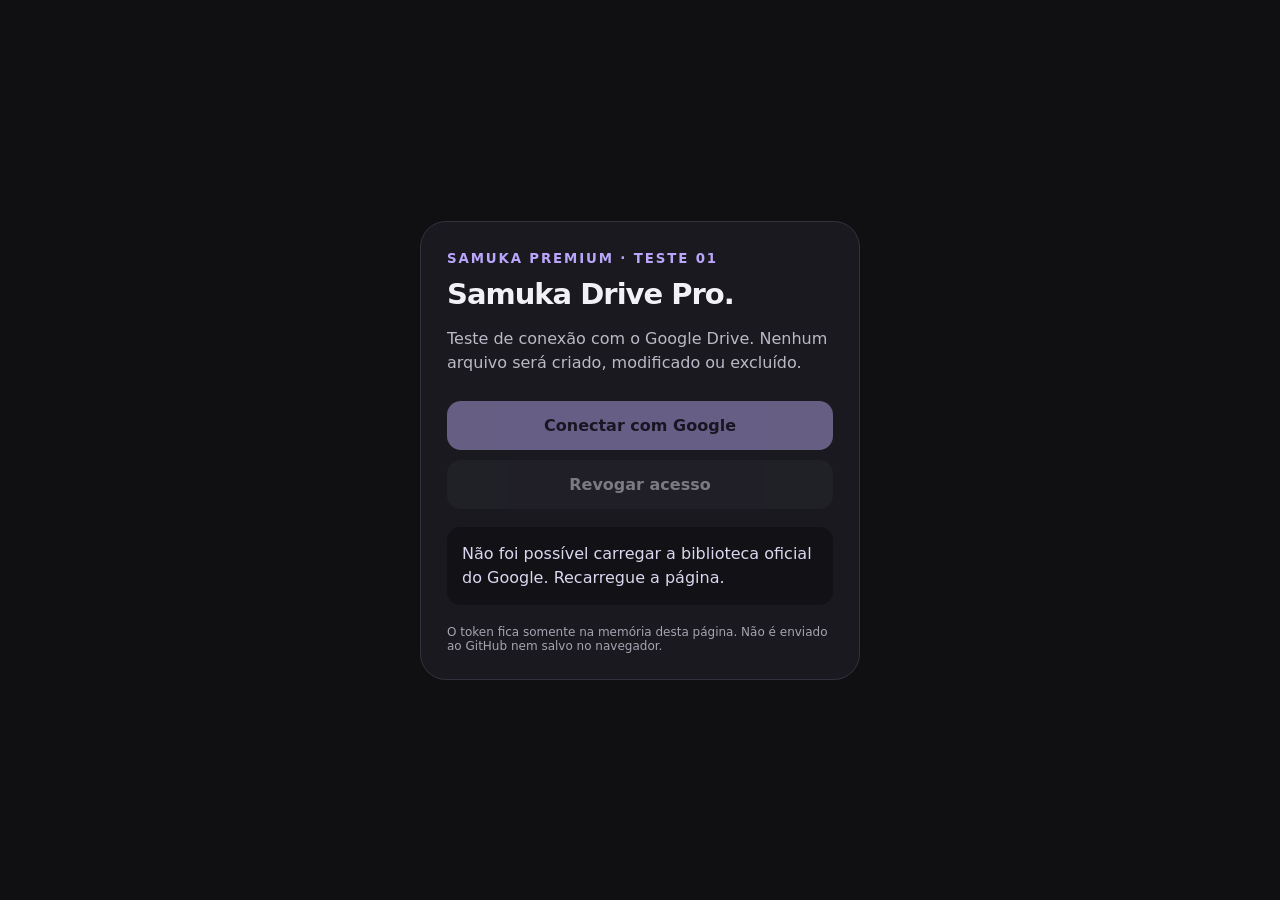
==== index.html @ f3e3e5cd "Add files via upload" ====
<!doctype html>
<html lang="pt-BR">
<head>
<meta charset="utf-8"><meta name="viewport" content="width=device-width,initial-scale=1,viewport-fit=cover">
<meta name="referrer" content="strict-origin-when-cross-origin">
<title>Samuka Drive Pro | Conexão</title>
<style>
:root{color-scheme:dark;font-family:-apple-system,BlinkMacSystemFont,system-ui,sans-serif;background:#101013;color:#f3f1f8}*{box-sizing:border-box}body{margin:0;min-height:100dvh;display:grid;place-items:center;padding:24px}main{max-width:440px;width:100%;background:#19191f;border:1px solid #34313e;border-radius:26px;padding:26px}small{color:#b9a5fa;letter-spacing:.14em;font-weight:700}h1{font-size:29px;letter-spacing:-1px;margin:10px 0}p{color:#bcb9c7;line-height:1.5}button{font:inherit;font-weight:700;background:#c5b2ff;color:#1b132c;border:0;border-radius:14px;padding:15px;width:100%;margin-top:10px}button.secondary{background:#292831;color:#f3f1f8}button:disabled{opacity:.45}#status{white-space:pre-wrap;overflow-wrap:anywhere;background:#111116;border-radius:14px;padding:15px;margin:18px 0 0;line-height:1.5;color:#ddd6ef}footer{margin-top:20px;font-size:12px;color:#a7a3b1}
</style>
</head><body><main><small>SAMUKA PREMIUM · TESTE 01</small><h1>Samuka Drive Pro.</h1><p>Teste de conexão com o Google Drive. Nenhum arquivo será criado, modificado ou excluído.</p><button id="connect" disabled>Conectar com Google</button><button id="disconnect" class="secondary" disabled>Revogar acesso</button><div id="status" role="status" aria-live="polite">Carregando autorização do Google…</div><footer>O token fica somente na memória desta página. Não é enviado ao GitHub nem salvo no navegador.</footer></main>
<script>
'use strict';
const CLIENT_ID='284735647572-fjbiid4k7abis5nlieg9nv8jq0jus6rf.apps.googleusercontent.com';
const SCOPE='https://www.googleapis.com/auth/drive.file';
const connect=document.getElementById('connect'), disconnect=document.getElementById('disconnect'), status=document.getElementById('status');
let client=null, token=null;
function show(message){status.textContent=message;}
function ready(){try{client=google.accounts.oauth2.initTokenClient({client_id:CLIENT_ID,scope:SCOPE,include_granted_scopes:false,callback:async response=>{connect.disabled=false;if(response.error){show('Autorização não concluída: '+response.error);return;}if(!response.access_token||!google.accounts.oauth2.hasGrantedAllScopes(response,SCOPE)){show('Permissão não concedida. Tente novamente.');return;}token=response.access_token;disconnect.disabled=false;show('Autorizado. Verificando a API…');try{const r=await fetch('https://www.googleapis.com/drive/v3/about?fields=user(displayName),storageQuota(limit,usage)',{headers:{Authorization:'Bearer '+token},cache:'no-store'});if(!r.ok)throw new Error('HTTP '+r.status);const data=await r.json();const q=data.storageQuota||{};const gb=x=>Number.isFinite(Number(x))?(Number(x)/1e9).toLocaleString('pt-BR',{maximumFractionDigits:1})+' GB':'não informado';show('Conexão com o Drive aprovada!\nConta: '+(data.user?.displayName||'autorizada')+'\nArmazenamento utilizado: '+gb(q.usage)+'\nLimite: '+gb(q.limit)+'\n\nNenhum arquivo foi alterado.');}catch(e){show('OAuth autorizado, mas o teste da API falhou: '+e.message);}},error_callback:e=>{connect.disabled=false;show('Janela de autorização: '+(e.type||'erro')+'. Tente novamente.');}});connect.disabled=false;show('Pronto para conectar.');}catch(e){show('Falha na inicialização: '+e.message);}}
connect.addEventListener('click',()=>{if(!client)return;connect.disabled=true;try{client.requestAccessToken({prompt:'consent'});}catch(e){connect.disabled=false;show('Falha ao abrir autorização: '+e.message);}});
disconnect.addEventListener('click',()=>{if(!token)return;const old=token;token=null;disconnect.disabled=true;google.accounts.oauth2.revoke(old,r=>show(r?.successful?'Acesso revogado.':'Token local removido; não foi possível confirmar a revogação no Google.'));});
</script><script src="https://accounts.google.com/gsi/client" async defer onload="ready()" onerror="show('Não foi possível carregar a biblioteca oficial do Google. Recarregue a página.')"></script></body></html>
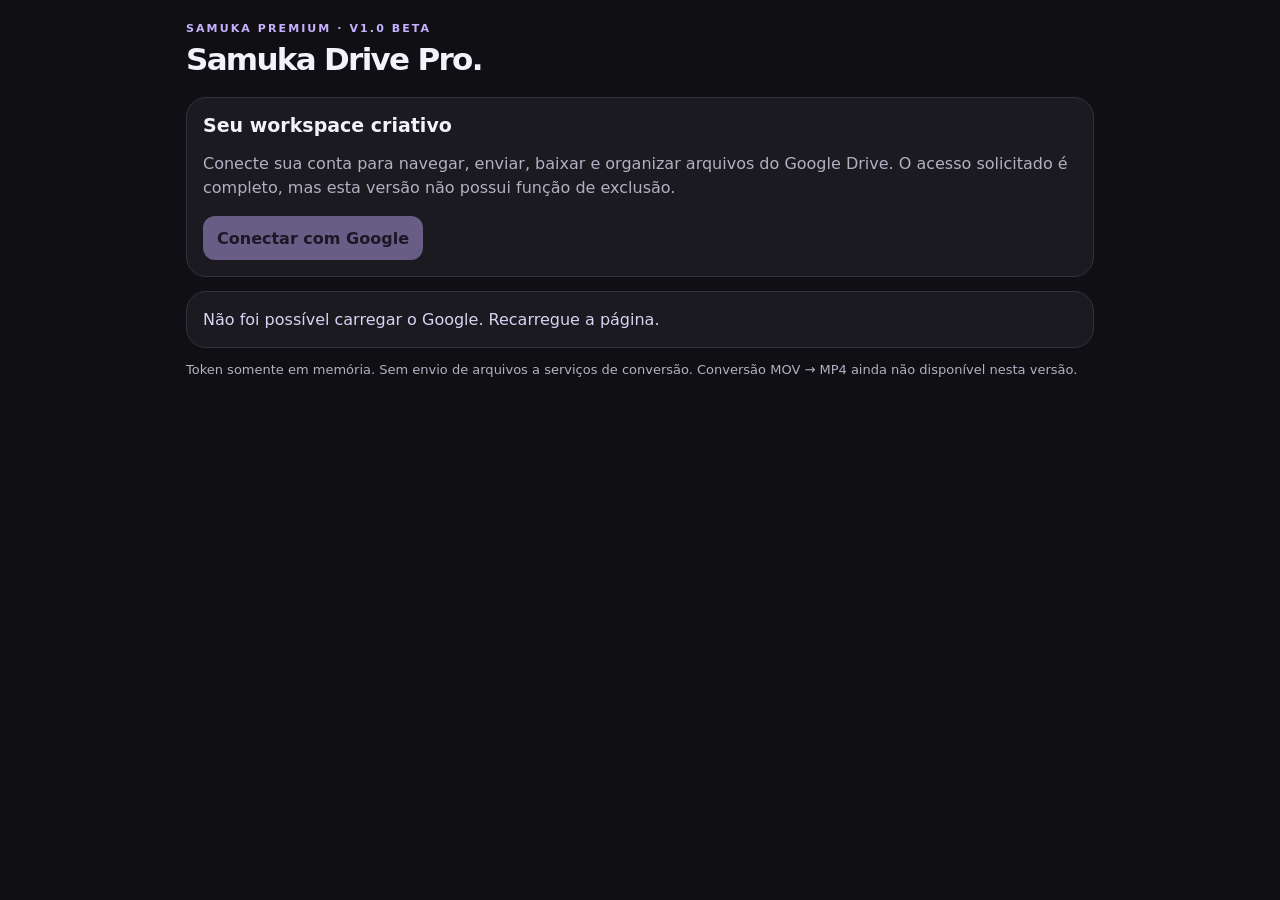
==== commit 8ed92f93: "Add files via upload" ====
--- a/index.html
+++ b/index.html
@@ -1,21 +1,24 @@
-<!doctype html>
-<html lang="pt-BR">
-<head>
-<meta charset="utf-8"><meta name="viewport" content="width=device-width,initial-scale=1,viewport-fit=cover">
-<meta name="referrer" content="strict-origin-when-cross-origin">
-<title>Samuka Drive Pro | Conexão</title>
-<style>
-:root{color-scheme:dark;font-family:-apple-system,BlinkMacSystemFont,system-ui,sans-serif;background:#101013;color:#f3f1f8}*{box-sizing:border-box}body{margin:0;min-height:100dvh;display:grid;place-items:center;padding:24px}main{max-width:440px;width:100%;background:#19191f;border:1px solid #34313e;border-radius:26px;padding:26px}small{color:#b9a5fa;letter-spacing:.14em;font-weight:700}h1{font-size:29px;letter-spacing:-1px;margin:10px 0}p{color:#bcb9c7;line-height:1.5}button{font:inherit;font-weight:700;background:#c5b2ff;color:#1b132c;border:0;border-radius:14px;padding:15px;width:100%;margin-top:10px}button.secondary{background:#292831;color:#f3f1f8}button:disabled{opacity:.45}#status{white-space:pre-wrap;overflow-wrap:anywhere;background:#111116;border-radius:14px;padding:15px;margin:18px 0 0;line-height:1.5;color:#ddd6ef}footer{margin-top:20px;font-size:12px;color:#a7a3b1}
-</style>
-</head><body><main><small>SAMUKA PREMIUM · TESTE 01</small><h1>Samuka Drive Pro.</h1><p>Teste de conexão com o Google Drive. Nenhum arquivo será criado, modificado ou excluído.</p><button id="connect" disabled>Conectar com Google</button><button id="disconnect" class="secondary" disabled>Revogar acesso</button><div id="status" role="status" aria-live="polite">Carregando autorização do Google…</div><footer>O token fica somente na memória desta página. Não é enviado ao GitHub nem salvo no navegador.</footer></main>
+<!doctype html><html lang="pt-BR"><head><meta charset="utf-8"><meta name="viewport" content="width=device-width,initial-scale=1,viewport-fit=cover"><meta name="referrer" content="strict-origin-when-cross-origin"><title>Samuka Drive Pro</title><style>
+:root{color-scheme:dark;font-family:-apple-system,BlinkMacSystemFont,system-ui,sans-serif;background:#101014;color:#f4f1fa;--panel:#1b1a21;--line:#35313e;--muted:#b4afc1;--accent:#c5b2ff}*{box-sizing:border-box}body{margin:0}main{max-width:940px;margin:auto;padding:22px 16px calc(100px + env(safe-area-inset-bottom))}h1{font-size:31px;letter-spacing:-1.7px;margin:6px 0}h2{font-size:19px;margin:0 0 12px}p{line-height:1.5;color:var(--muted)}small,.muted{color:var(--muted);font-size:13px}.eyebrow{font-size:11px;letter-spacing:.19em;color:var(--accent);font-weight:800}button,input,select{font:inherit}button,a.action{display:inline-flex;align-items:center;justify-content:center;min-height:44px;border:1px solid var(--line);border-radius:12px;background:#28262f;color:inherit;padding:10px 13px;font-weight:650;text-decoration:none;cursor:pointer}button.primary{background:var(--accent);color:#1c142e;border-color:transparent}button:disabled{opacity:.45;cursor:default}button.on{border-color:var(--accent);color:var(--accent)}input,select{min-height:44px;border:1px solid var(--line);border-radius:12px;background:#15141a;color:inherit;padding:10px;width:100%;font-size:16px}button,input,select{touch-action:manipulation}header,.row{display:flex;align-items:center;gap:8px;flex-wrap:wrap}header{justify-content:space-between}.grow{flex:1;min-width:0}.panel{padding:16px;background:var(--panel);border:1px solid var(--line);border-radius:20px;margin:14px 0}.bar{height:8px;border-radius:20px;background:#393640;overflow:hidden}.bar>div{height:100%;background:var(--accent);transition:width .2s}.filters{display:flex;gap:7px;overflow:auto;padding:4px 0 10px}.filters button{white-space:nowrap;font-size:13px}.list{display:grid;gap:9px}.list.grid{grid-template-columns:repeat(2,minmax(0,1fr))}.item{border:1px solid var(--line);border-radius:16px;background:var(--panel);padding:12px;min-width:0;display:flex;gap:10px;align-items:center}.grid .item{flex-direction:column;align-items:stretch}.thumb{width:48px;height:48px;object-fit:cover;border-radius:10px;background:#2e293a;display:grid;place-items:center;font-size:23px;flex:none}.grid .thumb{width:100%;height:104px}.name{font-weight:700;overflow-wrap:anywhere;display:block}.textbtn{background:transparent;border:0;padding:0;text-align:left;justify-content:flex-start;min-height:36px}.check{width:22px;height:22px;min-height:22px;accent-color:#bca7ff;flex:none}.grid .check{align-self:flex-start}.actions{display:flex;gap:5px;flex-wrap:wrap}.actions button,.actions a{font-size:12px;padding:8px;min-height:40px}.status{white-space:pre-wrap;overflow-wrap:anywhere;line-height:1.45;color:#dbd2f3}.crumb{overflow-wrap:anywhere}.foot{position:fixed;bottom:0;left:0;right:0;background:#17161dee;backdrop-filter:blur(18px);border-top:1px solid var(--line);padding:8px 12px calc(8px + env(safe-area-inset-bottom));display:flex;justify-content:center;gap:8px;z-index:2}.foot button{font-size:12px;flex:1;max-width:160px}.hidden,[hidden]{display:none!important}dialog{max-width:min(94vw,600px);width:100%;max-height:85dvh;overflow:auto;background:#1b1a21;color:inherit;border:1px solid var(--line);border-radius:20px;padding:20px}dialog::backdrop{background:#0009}pre{white-space:pre-wrap;overflow-wrap:anywhere;font:inherit;font-size:13px}.task{border-top:1px solid var(--line);padding:10px 0}.notice{font-size:13px;color:var(--muted)}@media(min-width:650px){.list.grid{grid-template-columns:repeat(3,minmax(0,1fr))}}
+</style></head><body><main><header><div><div class="eyebrow">SAMUKA PREMIUM · V1.0 BETA</div><h1>Samuka Drive Pro.</h1></div><button id="logout" hidden>Sair</button></header><section id="login" class="panel"><h2>Seu workspace criativo</h2><p>Conecte sua conta para navegar, enviar, baixar e organizar arquivos do Google Drive. O acesso solicitado é completo, mas esta versão não possui função de exclusão.</p><button id="connect" class="primary" disabled>Conectar com Google</button></section><div id="status" class="panel status" role="status" aria-live="polite">Carregando autorização…</div><section id="app" hidden><div id="account" class="panel"></div><section id="filesView"><div class="row"><button id="back">‹ Voltar</button><button id="root">Início</button><div class="grow crumb" id="crumb"></div><button id="favFolder">☆</button></div><div class="row" style="margin-top:12px"><button id="upload" class="primary">↑ Enviar arquivos</button><button id="mkdir">+ Pasta</button><button id="refresh">Atualizar</button><input id="picker" type="file" multiple hidden></div><div class="row" style="margin-top:12px"><input id="search" class="grow" placeholder="Buscar nesta pasta" type="search"><button id="layout">Galeria</button></div><div class="filters" id="filters"></div><div class="row" style="margin-bottom:10px"><button id="selectAll">Selecionar visíveis</button><button id="rename" disabled>Renomear em massa</button><span id="count" class="muted"></span></div><div id="list" class="list"></div></section><section id="transfersView" hidden class="panel"><h2>Transferências</h2><p class="notice">Uploads em blocos, com retomada enquanto esta sessão estiver aberta. O iOS pode interromper o processo em segundo plano. Downloads nativos são acompanhados pelo Safari, não por este painel.</p><div id="tasks"></div></section><section id="favoritesView" hidden class="panel"><h2>Pastas favoritas</h2><div id="favorites"></div></section><section id="historyView" hidden class="panel"><h2>Histórico desta sessão</h2><div id="history"></div></section><div class="foot" id="nav"><button data-view="files" class="on">Arquivos</button><button data-view="transfers">Envios</button><button data-view="favorites">Favoritos</button><button data-view="history">Histórico</button></div></section><footer class="notice">Token somente em memória. Sem envio de arquivos a serviços de conversão. Conversão MOV → MP4 ainda não disponível nesta versão.</footer></main><dialog id="modal"><div class="row"><h2 id="modalTitle" class="grow"></h2><button id="close">Fechar</button></div><div id="modalBody"></div></dialog>
 <script>
 'use strict';
-const CLIENT_ID='284735647572-fjbiid4k7abis5nlieg9nv8jq0jus6rf.apps.googleusercontent.com';
-const SCOPE='https://www.googleapis.com/auth/drive.file';
-const connect=document.getElementById('connect'), disconnect=document.getElementById('disconnect'), status=document.getElementById('status');
-let client=null, token=null;
-function show(message){status.textContent=message;}
-function ready(){try{client=google.accounts.oauth2.initTokenClient({client_id:CLIENT_ID,scope:SCOPE,include_granted_scopes:false,callback:async response=>{connect.disabled=false;if(response.error){show('Autorização não concluída: '+response.error);return;}if(!response.access_token||!google.accounts.oauth2.hasGrantedAllScopes(response,SCOPE)){show('Permissão não concedida. Tente novamente.');return;}token=response.access_token;disconnect.disabled=false;show('Autorizado. Verificando a API…');try{const r=await fetch('https://www.googleapis.com/drive/v3/about?fields=user(displayName),storageQuota(limit,usage)',{headers:{Authorization:'Bearer '+token},cache:'no-store'});if(!r.ok)throw new Error('HTTP '+r.status);const data=await r.json();const q=data.storageQuota||{};const gb=x=>Number.isFinite(Number(x))?(Number(x)/1e9).toLocaleString('pt-BR',{maximumFractionDigits:1})+' GB':'não informado';show('Conexão com o Drive aprovada!\nConta: '+(data.user?.displayName||'autorizada')+'\nArmazenamento utilizado: '+gb(q.usage)+'\nLimite: '+gb(q.limit)+'\n\nNenhum arquivo foi alterado.');}catch(e){show('OAuth autorizado, mas o teste da API falhou: '+e.message);}},error_callback:e=>{connect.disabled=false;show('Janela de autorização: '+(e.type||'erro')+'. Tente novamente.');}});connect.disabled=false;show('Pronto para conectar.');}catch(e){show('Falha na inicialização: '+e.message);}}
-connect.addEventListener('click',()=>{if(!client)return;connect.disabled=true;try{client.requestAccessToken({prompt:'consent'});}catch(e){connect.disabled=false;show('Falha ao abrir autorização: '+e.message);}});
-disconnect.addEventListener('click',()=>{if(!token)return;const old=token;token=null;disconnect.disabled=true;google.accounts.oauth2.revoke(old,r=>show(r?.successful?'Acesso revogado.':'Token local removido; não foi possível confirmar a revogação no Google.'));});
-</script><script src="https://accounts.google.com/gsi/client" async defer onload="ready()" onerror="show('Não foi possível carregar a biblioteca oficial do Google. Recarregue a página.')"></script></body></html>
+const CLIENT='284735647572-fjbiid4k7abis5nlieg9nv8jq0jus6rf.apps.googleusercontent.com',SCOPE='https://www.googleapis.com/auth/drive',API='https://www.googleapis.com/drive/v3/',FOLDER='application/vnd.google-apps.folder',FIELDS='id,name,mimeType,size,modifiedTime,thumbnailLink,webViewLink,webContentLink,resourceKey,capabilities(canDownload,canRename,canAddChildren),imageMediaMetadata,videoMediaMetadata';
+const $=id=>document.getElementById(id);let token=null,expiry=0,client=null,accountKey='',path=[{id:'root',name:'Meu Drive'}],files=[],selected=new Set(),filter='Todos',grid=false,loadVersion=0,history=[],favorites=[],tasks=[],running=false,loading=false;const parent=()=>path.at(-1).id;
+function el(tag,text,cls){const e=document.createElement(tag);if(text!=null)e.textContent=text;if(cls)e.className=cls;return e}function btn(text,fn,cls){const e=el('button',text,cls);e.addEventListener('click',fn);return e}function say(t){$('status').textContent=t}function bytes(n){if(n==null)return '—';n=Number(n);return n>=1e9?(n/1e9).toFixed(1)+' GB':n>=1e6?(n/1e6).toFixed(1)+' MB':n>=1e3?(n/1e3).toFixed(1)+' KB':n+' B'}function dt(s){return s?new Date(s).toLocaleDateString('pt-BR'):'—'}function qstr(s){return s.replace(/\\/g,'\\\\').replace(/'/g,"\\'")}function url(path,params={}){return API+path+'?'+new URLSearchParams(params)}function auth(){if(!token||Date.now()>=expiry){$('login').hidden=false;$('connect').disabled=false;throw Error('Sessão expirada. Reconecte com Google para continuar.')}return {Authorization:'Bearer '+token}}
+async function req(u,opts={}){const r=await fetch(u,{...opts,headers:{...auth(),...(opts.headers||{})},cache:'no-store'});if(!r.ok){if(r.status===401){expiry=0;$('login').hidden=false;$('connect').disabled=false}let msg='HTTP '+r.status;try{msg=(await r.json()).error.message||msg}catch{}throw Error(msg)}return r}async function json(u,opts){return (await req(u,opts)).json()}function err(e){say('Não concluído: '+e.message)}function log(t){history.unshift(new Date().toLocaleString('pt-BR')+' · '+t);history=history.slice(0,100);renderHistory()}function safeLink(s){try{const u=new URL(s);return u.protocol==='https:'&&(/(^|\.)google\.com$|(^|\.)googleusercontent\.com$/.test(u.hostname))?u.href:null}catch{return null}}
+function ready(){try{client=google.accounts.oauth2.initTokenClient({client_id:CLIENT,scope:SCOPE,include_granted_scopes:false,callback:async r=>{$('connect').disabled=false;if(r.error||!r.access_token||!google.accounts.oauth2.hasGrantedAllScopes(r,SCOPE)){say('Acesso completo não concedido. '+(r.error||''));return}token=r.access_token;expiry=Date.now()+Number(r.expires_in||3600)*1000-15000;try{const a=await json(url('about',{fields:'user(displayName,permissionId),storageQuota(limit,usage)'}));if(accountKey&&accountKey!==a.user.permissionId){tasks=[];history=[];path=[{id:'root',name:'Meu Drive'}];files=[];selected.clear()}accountKey=a.user.permissionId||'';try{favorites=JSON.parse(localStorage.getItem('samuka-favs-'+accountKey)||'[]')}catch{favorites=[]}if(!Array.isArray(favorites))favorites=[];const q=a.storageQuota||{},box=$('account');box.replaceChildren(el('strong',a.user.displayName||'Conta conectada'),el('p',bytes(q.usage)+' usados de '+bytes(q.limit)));if(Number(q.limit)>0){const b=el('div',null,'bar'),fill=el('div');fill.style.width=Math.min(100,Number(q.usage)/Number(q.limit)*100)+'%';b.append(fill);box.append(b)}$('login').hidden=true;$('app').hidden=false;$('logout').hidden=false;renderFavorites();renderTasks();await load()}catch(e){err(e)}},error_callback:e=>{$('connect').disabled=false;say('Autorização: '+(e.type||'erro'))}});$('connect').disabled=false;say('Pronto para conectar.')}catch(e){err(e)}}
+function connect(){if(!client)return;if(running){say('Aguarde o envio atual terminar ou ser interrompido antes de reconectar.');return;}$('connect').disabled=true;try{client.requestAccessToken({prompt:token?'':'consent'})}catch(e){$('connect').disabled=false;err(e)}}$('connect').onclick=connect;$('logout').onclick=()=>{if(running){say('Aguarde a transferência terminar ou pause antes de sair.');return}token=null;expiry=0;loadVersion++;loading=false;files=[];selected.clear();tasks=[];favorites=[];history=[];accountKey='';path=[{id:'root',name:'Meu Drive'}];$('app').hidden=true;$('logout').hidden=true;$('login').hidden=false;say('Sessão encerrada. Para revogar a autorização, use a página de segurança da conta Google.')};
+async function load(){const version=++loadVersion,id=parent();loading=true;files=[];selected.clear();render();$('crumb').textContent=path.map(x=>x.name).join(' / ');$('back').disabled=path.length<2;say('Carregando arquivos…');try{let page='',all=[];do{const p={q:"trashed = false and '"+qstr(id)+"' in parents",fields:'nextPageToken,files('+FIELDS+')',pageSize:'100',orderBy:'folder,name_natural',supportsAllDrives:'true',includeItemsFromAllDrives:'true'};if(page)p.pageToken=page;const r=await json(url('files',p));if(version!==loadVersion)return;all.push(...(r.files||[]));page=r.nextPageToken||''}while(page);files=all;say('Conectado · '+files.length+' itens nesta pasta.')}catch(e){if(version===loadVersion)err(e)}finally{if(version===loadVersion){loading=false;render();renderFavButton()}}}
+function openFolder(f){path.push({id:f.id,name:f.name});$('search').value='';filter='Todos';log('Abriu '+f.name);load()}$('back').onclick=()=>{if(path.length>1){path.pop();$('search').value='';load()}};$('root').onclick=()=>{path=[{id:'root',name:'Meu Drive'}];$('search').value='';load()};$('refresh').onclick=load;
+function type(f){if(f.mimeType===FOLDER)return 'Pastas';if(f.mimeType.startsWith('video/')||/\.(mov|mp4|mkv|webm)$/i.test(f.name))return 'Vídeos';if(f.mimeType.startsWith('image/'))return 'Fotos';if(f.mimeType.startsWith('audio/'))return 'Áudios';if(f.mimeType==='application/pdf')return 'PDFs';return 'Outros'}const kinds=['Todos','Pastas','Vídeos','Fotos','PDFs','Áudios','Outros'];function visible(){const s=$('search').value.toLocaleLowerCase('pt-BR');return files.filter(f=>(filter==='Todos'||type(f)===filter)&&f.name.toLocaleLowerCase('pt-BR').includes(s))}function render(){const list=$('list');list.className='list'+(grid?' grid':'');list.replaceChildren();$('filters').replaceChildren(...kinds.map(k=>btn(k,()=>{filter=k;render()},k===filter?'on':'')));const arr=visible();$('count').textContent=arr.length+' visíveis · '+selected.size+' selecionados';$('rename').disabled=!selected.size||loading;$('selectAll').disabled=!arr.length;if(!arr.length)list.append(el('p',loading?'Carregando…':'Nenhum item encontrado.','muted'));for(const f of arr){const item=el('article',null,'item'),check=el('input',null,'check');check.type='checkbox';check.checked=selected.has(f.id);check.setAttribute('aria-label','Selecionar '+f.name);check.onchange=()=>{if(check.checked)selected.add(f.id);else selected.delete(f.id);$('count').textContent=arr.length+' visíveis · '+selected.size+' selecionados';$('rename').disabled=!selected.size};item.append(check);let thumb=el('div',({Pastas:'📁',Vídeos:'▶',Fotos:'▧',Áudios:'♫',PDFs:'PDF',Outros:'▤'})[type(f)],'thumb');const t=safeLink(f.thumbnailLink);if(grid&&t){const img=el('img',null,'thumb');img.src=t;img.alt='';img.loading='lazy';img.referrerPolicy='no-referrer';img.onerror=()=>img.replaceWith(thumb);item.append(img)}else item.append(thumb);const content=el('div',null,'grow'),name=btn(f.name,()=>f.mimeType===FOLDER?openFolder(f):details(f),'textbtn name');content.append(name,el('div',(f.mimeType===FOLDER?'Pasta':bytes(f.size))+' · '+dt(f.modifiedTime),'muted'));const actions=el('div',null,'actions');if(f.mimeType!==FOLDER){const link=safeLink(f.webViewLink);if(link){const a=el('a','Abrir','action');a.href=link;a.target='_blank';a.rel='noopener noreferrer';a.onclick=()=>log('Abriu '+f.name);actions.append(a)}if(f.capabilities?.canDownload!==false)actions.append(btn('Baixar',()=>download(f)))}actions.append(btn('Info',()=>details(f)));content.append(actions);item.append(content);list.append(item)}}$('search').oninput=render;$('layout').onclick=()=>{grid=!grid;$('layout').textContent=grid?'Lista':'Galeria';render()};$('selectAll').onclick=()=>{const a=visible();if(a.every(f=>selected.has(f.id)))a.forEach(f=>selected.delete(f.id));else a.forEach(f=>selected.add(f.id));render()};
+function modal(title){$('modalTitle').textContent=title;const b=$('modalBody');b.replaceChildren();$('modal').showModal();return b}$('close').onclick=()=>$('modal').close();$('modal').addEventListener('cancel',e=>{if($('close').disabled)e.preventDefault()});function details(f){const b=modal('Informações');b.append(el('h2',f.name),el('pre',['Formato: '+f.mimeType,'Tamanho: '+bytes(f.size),'Modificado: '+dt(f.modifiedTime),'Pode baixar: '+(f.capabilities?.canDownload?'Sim':'Não informado'),'Pode renomear: '+(f.capabilities?.canRename?'Sim':'Não informado')].join('\n')));for(const [label,m] of [['Dados de imagem / EXIF disponíveis',f.imageMediaMetadata],['Dados de vídeo',f.videoMediaMetadata]]){if(m){b.append(el('strong',label),el('pre',JSON.stringify(m,null,2)))}}if(f.mimeType===FOLDER)b.append(btn('Abrir pasta',()=>{$('modal').close();openFolder(f)}));if(f.capabilities?.canRename)b.append(btn('Renomear',()=>{selected=new Set([f.id]);$('modal').close();renameDialog()}))}
+function download(f){const link=safeLink(f.webContentLink);if(link){const a=el('a');a.href=link;a.target='_blank';a.rel='noopener noreferrer';document.body.append(a);a.click();a.remove();log('Solicitou download '+f.name);say('Download solicitado ao navegador. Confira o gerenciador do Safari.');return}const view=safeLink(f.webViewLink);if(view){window.open(view,'_blank','noopener,noreferrer');log('Abriu para download '+f.name);say('Use a opção de download/exportação do Google para este arquivo.');return}say('O Google não forneceu um link de download para este arquivo.')}
+function renameDialog(){const items=files.filter(f=>selected.has(f.id)&&f.capabilities?.canRename);if(!items.length){say('Nenhum item selecionado permite renomeação.');return}const b=modal('Renomear '+items.length+' itens'),mode=el('select');for(const [v,t] of [['prefix','Adicionar prefixo'],['suffix','Adicionar sufixo'],['replace','Substituir texto'],['number','Numerar'],['single','Nome completo (um item)']]){if(v==='single'&&items.length!==1)continue;const o=el('option',t);o.value=v;mode.append(o)}const a=el('input'),c=el('input'),preview=el('pre'),go=btn('Aplicar nomes',async()=>{const changes=plan();if(!changes.length||changes.some(x=>!x.name.trim()))return;if(!confirm('Confirma renomear '+changes.length+' itens? Nenhum arquivo será excluído.'))return;go.disabled=true;$('close').disabled=true;let ok=0;const errors=[];for(const x of changes){try{await json(url('files/'+encodeURIComponent(x.f.id),{supportsAllDrives:'true',fields:'id,name'}),{method:'PATCH',headers:{'Content-Type':'application/json'},body:JSON.stringify({name:x.name})});ok++;log('Renomeou '+x.f.name+' → '+x.name)}catch(e){errors.push(x.f.name+': '+e.message)}}$('close').disabled=false;$('modal').close();await load();say(ok+' renomeados.'+(errors.length?'\nFalhas: '+errors.join('\n'):''))},'primary');function plan(){if(mode.value==='replace'&&!a.value)return [];if(mode.value==='single'&&!a.value.trim())return [];return items.map((f,i)=>{const dot=f.mimeType===FOLDER?-1:f.name.lastIndexOf('.'),base=dot>0?f.name.slice(0,dot):f.name,ext=dot>0?f.name.slice(dot):'';let n=({prefix:()=>a.value+base+ext,suffix:()=>base+a.value+ext,replace:()=>f.name.split(a.value).join(c.value),number:()=>a.value+String(i+1).padStart(3,'0')+'_'+base+ext,single:()=>a.value})[mode.value]();return {f,name:n}}).filter(x=>x.name!==x.f.name)}function update(){a.placeholder=mode.value==='replace'?'Texto a substituir':mode.value==='single'?'Novo nome completo':'Texto (opcional na numeração)';c.placeholder='Novo texto';c.hidden=mode.value!=='replace';const p=plan();preview.textContent=p.slice(0,30).map(x=>x.f.name+' → '+x.name).join('\n')||'Nenhuma alteração';go.disabled=!p.length||p.some(x=>!x.name.trim())}mode.onchange=a.oninput=c.oninput=update;b.append(mode,a,c,preview,go);update()}$('rename').onclick=renameDialog;
+$('mkdir').onclick=async()=>{const n=prompt('Nome da nova pasta');if(!n?.trim())return;try{await json(url('files',{supportsAllDrives:'true',fields:'id,name'}),{method:'POST',headers:{'Content-Type':'application/json'},body:JSON.stringify({name:n.trim(),mimeType:FOLDER,parents:[parent()]})});log('Criou pasta '+n);await load()}catch(e){err(e)}};
+function renderFavButton(){$('favFolder').textContent=favorites.some(x=>x.id===parent())?'★':'☆'}$('favFolder').onclick=()=>{const p=path.at(-1);if(favorites.some(x=>x.id===p.id))favorites=favorites.filter(x=>x.id!==p.id);else favorites.push({...p});try{localStorage.setItem('samuka-favs-'+accountKey,JSON.stringify(favorites))}catch{}renderFavButton();renderFavorites()};function renderFavorites(){const b=$('favorites');b.replaceChildren();if(!favorites.length)b.append(el('p','Marque uma pasta com a estrela.','muted'));for(const f of favorites)b.append(btn(f.name,()=>{path=f.id==='root'?[{id:'root',name:'Meu Drive'}]:[{id:'root',name:'Meu Drive'},f];showView('files');load()}));b.append(el('p','Favoritos ficam no armazenamento local deste navegador.','notice'))}function renderHistory(){const b=$('history');b.replaceChildren(...history.map(x=>el('p',x)));if(!history.length)b.append(el('p','Nenhuma atividade nesta sessão.','muted'))}function showView(v){for(const x of ['files','transfers','favorites','history'])$(x+'View').hidden=x!==v;for(const b of $('nav').querySelectorAll('button'))b.classList.toggle('on',b.dataset.view===v);if(v==='history')renderHistory()}$('nav').onclick=e=>{if(e.target.dataset.view)showView(e.target.dataset.view)};
+$('upload').onclick=()=>$('picker').click();$('picker').onchange=()=>{const p=parent();for(const f of $('picker').files)tasks.push({f,parent:p,session:null,offset:0,state:'Na fila',pause:false});$('picker').value='';showView('transfers');renderTasks();pump()};
+function renderTasks(){const b=$('tasks');b.replaceChildren();if(!tasks.length)b.append(el('p','Nenhum envio nesta sessão.','muted'));for(const t of tasks){const d=el('div',null,'task'),p=el('div',null,'bar'),fill=el('div');fill.style.width=(t.f.size?Math.min(100,t.offset/t.f.size*100):t.state==='Concluído'?100:0)+'%';p.append(fill);d.append(el('strong',t.f.name),el('p',t.state+' · '+bytes(t.offset)+' / '+bytes(t.f.size),'muted'),p);if(t.state!=='Concluído'){if(t.state==='Enviando'||t.state==='Na fila')d.append(btn('Pausar',()=>{t.pause=true;if(t.state==='Na fila')t.state='Pausado';renderTasks()}));else d.append(btn('Retomar',()=>{t.pause=false;t.state='Na fila';pump();renderTasks()}))}b.append(d)}}
+function sessionUrl(s){const u=new URL(s);if(u.protocol!=='https:'||!['www.googleapis.com','upload.googleapis.com','content.googleapis.com','www.googleapis.com'].includes(u.hostname))throw Error('Endereço de upload não reconhecido.');return u.href}function offset(r){const v=r.headers.get('Range');if(!v)return 0;const m=/^bytes=0-(\d+)$/.exec(v);if(!m)throw Error('Range inválido na resposta');return Number(m[1])+1}async function start(t){const r=await req('https://www.googleapis.com/upload/drive/v3/files?uploadType=resumable&supportsAllDrives=true&fields=id,name',{method:'POST',headers:{'Content-Type':'application/json','X-Upload-Content-Type':t.f.type||'application/octet-stream','X-Upload-Content-Length':String(t.f.size)},body:JSON.stringify({name:t.f.name,mimeType:t.f.type||'application/octet-stream',parents:[t.parent]})});const loc=r.headers.get('Location');if(!loc)throw Error('O navegador não disponibilizou a URL da sessão de upload.');t.session=sessionUrl(loc)}async function put(t,range,body){return fetch(t.session,{method:'PUT',headers:{...auth(),'Content-Range':range,'Content-Type':t.f.type||'application/octet-stream'},body,cache:'no-store'})}async function run(t){t.state='Enviando';renderTasks();if(t.f.size===0){throw Error('Arquivos vazios não são suportados nesta versão.')}if(!t.session){await start(t)}else{const r=await put(t,'bytes */'+t.f.size,new Blob([]));if(r.ok){t.offset=t.f.size;return true}if(r.status===401){expiry=0;$('login').hidden=false;$('connect').disabled=false}if(r.status===404){t.session=null;t.offset=0;throw Error('Sessão expirada; retome para iniciar novo envio.')}if(r.status!==308)throw Error('Consulta de retomada: HTTP '+r.status);t.offset=offset(r)}const chunk=4*1024*1024;while(t.offset<t.f.size){if(t.pause)return false;const begin=t.offset,end=Math.min(begin+chunk,t.f.size),r=await put(t,'bytes '+begin+'-'+(end-1)+'/'+t.f.size,t.f.slice(begin,end));if(r.ok){t.offset=t.f.size;return true}if(r.status===308){const next=offset(r);if(next<=begin||next>end)throw Error('Não foi possível confirmar o bloco recebido. Retome para consultar o servidor.');t.offset=next;renderTasks();continue}if(r.status===401){expiry=0;$('login').hidden=false;$('connect').disabled=false}if(r.status===404){t.session=null;t.offset=0}throw Error('Upload: HTTP '+r.status)}throw Error('Servidor não confirmou a conclusão; retome para verificar.')}async function pump(){if(running)return;running=true;try{for(;;){const t=tasks.find(x=>x.state==='Na fila'&&!x.pause);if(!t)break;try{const ok=await run(t);t.state=ok?'Concluído':'Pausado';if(ok){t.session=null;log('Enviou '+t.f.name)}}catch(e){t.state='Interrompido: '+e.message}renderTasks()}}finally{running=false;if(!$('filesView').hidden)load()}}
+window.addEventListener('online',()=>say('Internet disponível. Retome os envios interrompidos no painel.'));document.addEventListener('visibilitychange',()=>{if(!document.hidden&&token&&Date.now()>=expiry){$('login').hidden=false;$('connect').disabled=false;say('Sessão expirada. Reconecte para retomar seus envios.')}});window.addEventListener('beforeunload',e=>{if(running){e.preventDefault();e.returnValue=''}});
+</script><script src="https://accounts.google.com/gsi/client" async defer onload="ready()" onerror="say('Não foi possível carregar o Google. Recarregue a página.')"></script></body></html>
